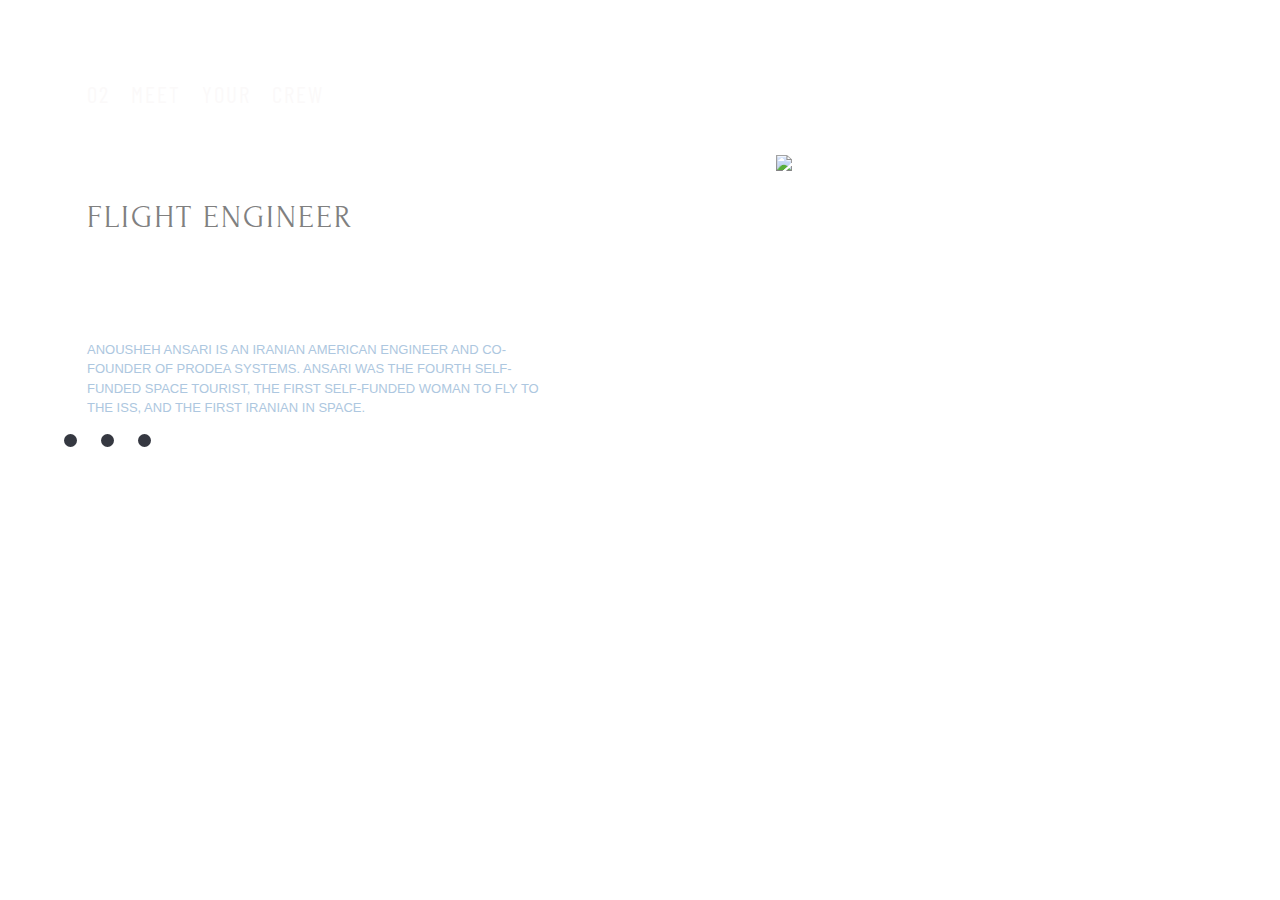
==== crew.html @ 99302e20 "Add files via upload" ====
<!DOCTYPE html>
<html>

<head>
    
    <link rel="stylesheet" href="https://stackpath.bootstrapcdn.com/bootstrap/4.5.2/css/bootstrap.min.css" integrity="sha384-JcKb8q3iqJ61gNV9KGb8thSsNjpSL0n8PARn9HuZOnIxN0hoP+VmmDGMN5t9UJ0Z" crossorigin="anonymous" />
    <script src="https://code.jquery.com/jquery-3.5.1.slim.min.js" integrity="sha384-DfXdz2htPH0lsSSs5nCTpuj/zy4C+OGpamoFVy38MVBnE+IbbVYUew+OrCXaRkfj" crossorigin="anonymous"></script>
    <script src="https://cdn.jsdelivr.net/npm/popper.js@1.16.1/dist/umd/popper.min.js" integrity="sha384-9/reFTGAW83EW2RDu2S0VKaIzap3H66lZH81PoYlFhbGU+6BZp6G7niu735Sk7lN" crossorigin="anonymous"></script>
    <script src="https://stackpath.bootstrapcdn.com/bootstrap/4.5.2/js/bootstrap.min.js" integrity="sha384-B4gt1jrGC7Jh4AgTPSdUtOBvfO8shuf57BaghqFfPlYxofvL8/KUEfYiJOMMV+rV" crossorigin="anonymous"></script>
    <script src="https://kit.fontawesome.com/b4bc2c9b2b.js" crossorigin="anonymous"></script>
    <meta name="viewport" content="width=device-width, initial-scale=1.0">
    <link rel="stylesheet" href="style.css" >
</head>

<body>
    <div class="crew ">
        <p class="para1" style="padding-left: 2%;">02 &nbsp; MEET &nbsp; YOUR &nbsp; CREW</p>
        <div class="row ml-md-2">
            <div class="col-md-6 order-md-0 order-1">                
                <p class="crewpara">Flight Engineer</p>
                <p class="crewhead">Anousheh Ansari</p>
                <p class="crewpara1">Anousheh Ansari is an Iranian American engineer and co-founder of Prodea Systems. Ansari was the fourth self-funded space tourist, the first self-funded woman to fly to the ISS, and the first Iranian in space.</p>
            </div>

               
            

            <div class="col-md-6">
                <img src="https://i.ibb.co/vHBMH2P/image-anousheh-ansari.png" class="crewimg" id="crewim" />
            </div>
        </div> 

        <div class="d-flex ">
            <button class="circles" id="c1" ></button><button class="circles ml-4" id="c2"></button><button class="circles ml-4" id="c3"></button><button class="circles ml-4" id="c4" style="background-color: white ;"></button>
        </div>
    </div>




    <script type="text/javascript" src="process2.js"></script>
</body>

</html>
---- style.css ----
@import url('https://fonts.googleapis.com/css2?family=Barlow+Condensed:wght@300&family=Lora:ital@1&display=swap');
@import url('https://fonts.googleapis.com/css2?family=EB+Garamond&display=swap');
@import url('https://fonts.googleapis.com/css2?family=Forum&display=swap');



a {
    color: white;
}

/*index*/

.background {
    
    background: url("https://i.ibb.co/JqGwLwZ/desktop.jpg");
    height: 100vh;
    background-size: cover;
    max-width: 1300px;
    margin: auto;
}



.logo{
    
   margin-top: 55px;
   padding-left: 50px;
}

.nav-options {
    backdrop-filter: blur(28px);
    height: 75px;
    justify-content: center;
    display: flex;
    margin-top: 45px;
    background: rgba(255, 255, 255, 0.05);
}

.hamburger {
    margin-top: 23%;
    margin-right: 10%;
}

.hamimg {
    background: transparent;
    border-color: transparent;
}

.para {
    padding-inline: 30px;
    color: white;
    font-size: 14px;
    top: 10px;
    letter-spacing: 3px;
    font-family: 'Barlow Condensed', sans-serif;
    background-color: transparent;
    border-width: 0;
    border-color: transparent;
    white-space: nowrap;
  
}



.para1 {
 font-family: 'Barlow Condensed', sans-serif;
 letter-spacing: 2px;
 text-transform: uppercase;
 font-size: 23px;
 color: rgba(250, 248, 248, 0.808);
 
 
}

.para2 {
    font-size: 13px;
    font-weight: lighter;
    color: rgba(250, 248, 248, 0.822);
}

.home {
    margin-top: 10%;
}

.head {
    font-size: 95px;
    font-family: 'Lora', serif ;
    color: white;
}

.explore {
    background-color: white;
    display: flex;
    flex-direction: column;
    text-align: center;
    justify-content: center;
    color: black;
    border-radius: 50%;
    font-size: 30px;
    height: 215px;
    width:240px;
    letter-spacing: 3px;
    font-family: 'EB Garamond', serif;
    margin-top: 70px;
}



/*destination*/

.destination {
    background: url("https://i.ibb.co/8rSSG0G/background-destination-desktop.jpg");
    height: 600px;
    background-size: cover;
}


.marsimg {
    height: 300px;
    
}

.buttons {
    margin-top: 20%;
}

.des {
    background-color: transparent;
    border-width: 0;    
    color: rgba(250, 248, 248, 0.822);
    padding-inline: 2%;
    font-family: 'Barlow Condensed', sans-serif;
    outline: none;
}

.time {
    
    color: white;
}

.des-para {
    font-family: 'Barlow Condensed', sans-serif;
    color: rgba(250, 248, 248, 0.822);
    font-size: 13px;
    
}

.des-time {
    font-family: 'Lora', serif ;
    color: antiquewhite;
    font-size: 19px;
}

/* crew */

.crew {
    background: url("https://i.ibb.co/NYsMW89/background-crew-desktop.jpg" );
    height: 100vh;
    background-size: cover;
    padding-top: 6%;
    padding-inline: 5%;
    text-transform: uppercase;
    overflow: hidden;
   
}

.crewimg {
    height: 435px;
    margin-left: 20%;
    margin-top: 5%;
}

.crewpara {
    color: gray;
    font-size: 32px;
    margin: auto;
    margin-top: 12%;
    font-family: 'Forum', cursive;
    letter-spacing: 2px;
}

.crewhead {
    color: white;
    font-size: 55px;
    letter-spacing: 2px;
    font-family: 'Forum', cursive;
    text-transform: uppercase;
}

.crewpara1 {
    color: #adc7e0;
    margin-top: 2.3%;
    padding-inline-end: 17%;
    font-size: 13px;
}

.circles {
    background-color: #353841;
    height: 13px;
    width: 13px;
    border-radius: 50px;
    border: none;
    
}



/* teCH */

.tech {
    background: url("https://i.ibb.co/5B6WcqY/background-technology-desktop.jpg" );
    height: 100vh;
    background-size: cover;
    overflow: hidden;      
}



.tech-cont {
    padding-top: 6%;
    padding-left: 4%;
}

.tech-head {
    margin-bottom: 6%;
    padding-left: 3%;
}

.techpara {
    color: white;
    font-size: 14px;
    top: 10px;
    letter-spacing: 3px;
    font-family: 'Barlow Condensed', sans-serif;
    font-weight: 600;
}

.techpara1 {
    padding-inline-end: 28%;
    margin-top: 0;
    text-transform: uppercase;
}

.btn-cont {
    padding-left: 3%;
}

.tech-btn {
    border-radius: 50px;
    height: 60px;
    width: 60px;
    color: white;
    border-color: white;
    border-width: 0.1px;
    font-family: 'Forum', cursive;
    font-size: 25px;
    background-color: transparent;
    

}

.tech-img {
    height: 400px;
    padding-left: 26%;
}






@media screen and (min-width:990px) {
    .para:hover, .des:hover {
        text-decoration: underline;
        text-underline-offset: 8px;
    }

    a:hover {
        color: white;
    }

    .hamburger {
        display: none;
        margin: 0;
    }
    
    .hamimg {
        display: none;
    }
}



@media screen and (max-width:576px) {
    .nav-options {
        display:none;
    }

    .background {
        background: url("https://i.ibb.co/0M9hv7P/background-home-mobile.jpg" );
        background-size: cover;
        height: 130vh;
    }

   .head {
        font-size: 80px;
        font-weight: 400;
        margin-bottom: 20px;
        letter-spacing: 5px;
        text-align: center;
    }

     
    .logo {
        margin-top: 36px;
        padding-left: 35px;
    }

    .explore {
        height: 168px;
        width: 170px;
        font-size: 24px;
    }

    .para2 {
        font-size: 16px;
        text-align: center;
    }
    
    .para1 {
        font-size: 20px;
        text-align: center;
    }

    .destination {
        background: url("https://i.ibb.co/vHXFFbW/background-destination-mobile.jpg" );
        height: 800px;
        background-size: cover;
    }

    .marsimg {
        height: 180px;
        margin-left: 85px;
    }

    .buttons {
        margin-top: 8%;
        text-align: center;
    }

    /* crew */

    .crew {
        background: url("https://i.ibb.co/hDR84pr/background-crew-mobile.jpg" );
        height: 120vh;
        background-size: cover;
       
        padding-inline: 0;
    }

    .crewimg {
        height: 220px;
        margin-left: 25%;
        margin-top: 5%;
    }

    .crewpara {
        text-align: center;
        font-size: 25px;
        margin-right: 13px;
    }
    
    .crewhead {
        font-size: 35px;
        text-align: center;
    }

    .crewpara1 {
        text-align: center;
        padding-inline: 10%;
        font-size: 12px;
        
    }

    .circles {
        margin-left: 30%;
    }






}
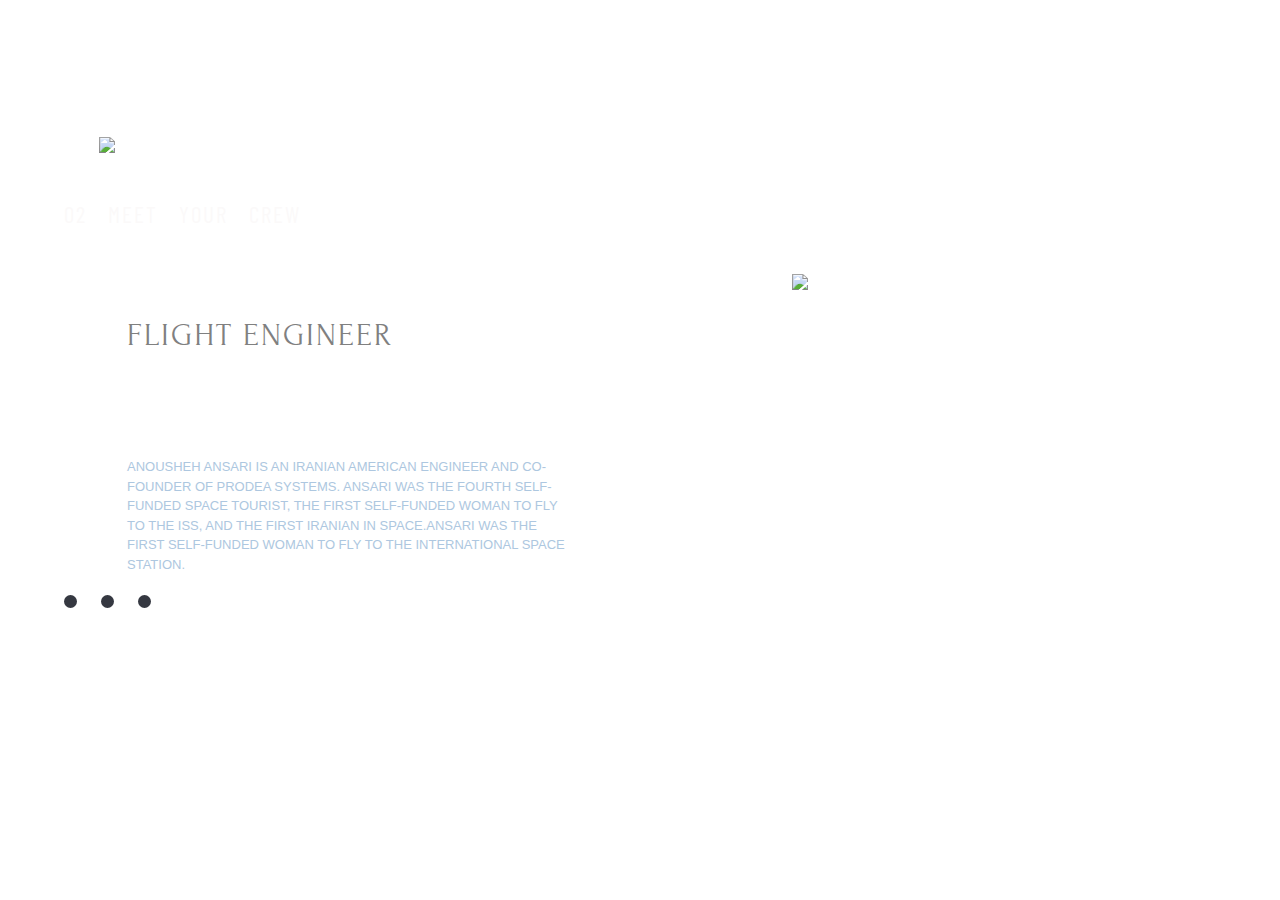
==== commit 30f1dba5: "Update crew.html" ====
--- a/crew.html
+++ b/crew.html
@@ -14,12 +14,45 @@
 
 <body>
     <div class="crew ">
-        <p class="para1" style="padding-left: 2%;">02 &nbsp; MEET &nbsp; YOUR &nbsp; CREW</p>
-        <div class="row ml-md-2">
+        <nav >
+            <div class=" row">
+                <div class="logo col-6 col-md-5">
+                    <img src="https://i.ibb.co/j5NrVMv/logo-svg.jpg"/>                
+                </div>        
+
+                <div class=" col-6 col-md-7">
+                    <div class="nav-options"> 
+                        <button class="para">
+                         <a href="index.html">   00&nbsp;&nbsp;HOME </a>
+                        </button> 
+
+                        <button class="para">
+                        <a href="destination.html">    01&nbsp;&nbsp;DESTNATION </a>
+                        </button>
+
+                        <button class="para">
+                        <a href="crew.html">    02&nbsp;&nbsp;CREW </a>                                
+                        </button>
+
+                        <button class="para">
+                        <a href="technology.html">    03&nbsp;&nbsp;TECHNOLOGY </a>
+                        </button>                            
+                    </div>
+
+                    <div class="hamburger">
+                        <div class=" d-flex justify-content-end">
+                            <button class="hamimg"><img src= "https://i.ibb.co/gdK8Zgh/icon-hamburger-svg.jpg" /></button>
+                        </div>
+                    </div>
+                </div>                    
+            </div>
+        </nav>        
+        <p class="para1 crew-para" >02 &nbsp; MEET &nbsp; YOUR &nbsp; CREW</p>
+        <div class="row ml-md-5">
             <div class="col-md-6 order-md-0 order-1">                
                 <p class="crewpara">Flight Engineer</p>
                 <p class="crewhead">Anousheh Ansari</p>
-                <p class="crewpara1">Anousheh Ansari is an Iranian American engineer and co-founder of Prodea Systems. Ansari was the fourth self-funded space tourist, the first self-funded woman to fly to the ISS, and the first Iranian in space.</p>
+                <p class="crewpara1">Anousheh Ansari is an Iranian American engineer and co-founder of Prodea Systems. Ansari was the fourth self-funded space tourist, the first self-funded woman to fly to the ISS, and the first Iranian in space.Ansari was the first self-funded woman to fly to the International Space Station.</p>
             </div>
 
                
@@ -30,7 +63,7 @@
             </div>
         </div> 
 
-        <div class="d-flex ">
+        <div class="crew-btn ">
             <button class="circles" id="c1" ></button><button class="circles ml-4" id="c2"></button><button class="circles ml-4" id="c3"></button><button class="circles ml-4" id="c4" style="background-color: white ;"></button>
         </div>
     </div>
@@ -41,4 +74,4 @@
     <script type="text/javascript" src="process2.js"></script>
 </body>
 
-</html>+</html>
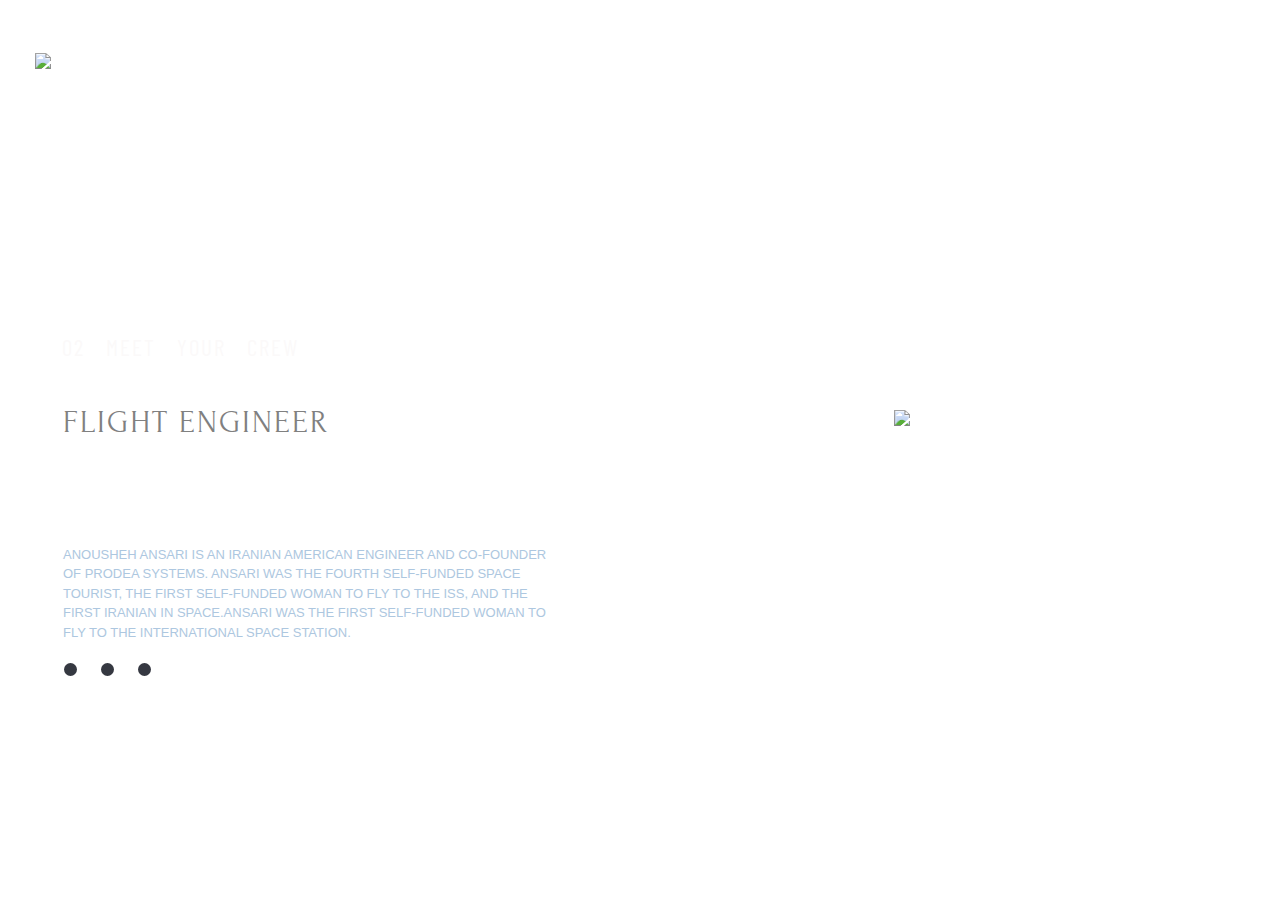
==== commit 1fcac8f5: "Add files via upload" ====
--- a/crew.html
+++ b/crew.html
@@ -14,58 +14,59 @@
 
 <body>
     <div class="crew ">
-        <nav >
+        <div class="navb position-fixed w-100">
             <div class=" row">
                 <div class="logo col-6 col-md-5">
-                    <img src="https://i.ibb.co/j5NrVMv/logo-svg.jpg"/>                
-                </div>        
+                    <img src="https://i.ibb.co/j5NrVMv/logo-svg.jpg" class="logoimg"/>                
+                </div> 
+                <div class="hamburger">
+                    <button class="hamimg"><img src= "https://i.ibb.co/gdK8Zgh/icon-hamburger-svg.jpg" /></button>
+                </div>
+                <div class=" col-md-7">
+                    
+                    <div class="nav-options "> 
+                        <div class="nav-child">
+                            <button class="para">
+                            <a href="index.html">   00&nbsp;&nbsp;HOME </a>
+                            </button> 
 
-                <div class=" col-6 col-md-7">
-                    <div class="nav-options"> 
-                        <button class="para">
-                         <a href="index.html">   00&nbsp;&nbsp;HOME </a>
-                        </button> 
+                            <button class="para">
+                            <a href="destination.html">    01&nbsp;&nbsp;DESTNATION </a>
+                            </button>
 
-                        <button class="para">
-                        <a href="destination.html">    01&nbsp;&nbsp;DESTNATION </a>
-                        </button>
+                            <button class="para">
+                            <a href="crew.html">    02&nbsp;&nbsp;CREW </a>                                
+                            </button>
 
-                        <button class="para">
-                        <a href="crew.html">    02&nbsp;&nbsp;CREW </a>                                
-                        </button>
-
-                        <button class="para">
-                        <a href="technology.html">    03&nbsp;&nbsp;TECHNOLOGY </a>
-                        </button>                            
-                    </div>
-
-                    <div class="hamburger">
-                        <div class=" d-flex justify-content-end">
-                            <button class="hamimg"><img src= "https://i.ibb.co/gdK8Zgh/icon-hamburger-svg.jpg" /></button>
-                        </div>
+                            <button class="para">
+                            <a href="technology.html">    03&nbsp;&nbsp;TECHNOLOGY </a>
+                            </button> 
+                        </div>                           
                     </div>
                 </div>                    
             </div>
-        </nav>        
-        <p class="para1 crew-para" >02 &nbsp; MEET &nbsp; YOUR &nbsp; CREW</p>
-        <div class="row ml-md-5">
-            <div class="col-md-6 order-md-0 order-1">                
-                <p class="crewpara">Flight Engineer</p>
-                <p class="crewhead">Anousheh Ansari</p>
-                <p class="crewpara1">Anousheh Ansari is an Iranian American engineer and co-founder of Prodea Systems. Ansari was the fourth self-funded space tourist, the first self-funded woman to fly to the ISS, and the first Iranian in space.Ansari was the first self-funded woman to fly to the International Space Station.</p>
+        </div>  
+        <div class="h-100 d-md-flex flex-md-column justify-content-md-center">
+            <p class="para1 crew-para mt-md-5" >02 &nbsp; MEET &nbsp; YOUR &nbsp; CREW</p>
+            <div class="row ml-md-5">
+                <div class="col-md-6 order-md-0 order-1">                
+                    <p class="crewpara">Flight Engineer</p>
+                    <p class="crewhead">Anousheh Ansari</p>
+                    <p class="crewpara1">Anousheh Ansari is an Iranian American engineer and co-founder of Prodea Systems. Ansari was the fourth self-funded space tourist, the first self-funded woman to fly to the ISS, and the first Iranian in space.Ansari was the first self-funded woman to fly to the International Space Station.</p>
+                </div>
+
+                
+                
+
+                <div class="col-md-6">
+                    <img src="https://i.ibb.co/vHBMH2P/image-anousheh-ansari.png" class="crewimg" id="crewim" />
+                </div>
+            </div> 
+
+            <div class="crew-btn ">
+                <button class="circles" id="c1" ></button><button class="circles ml-4" id="c2"></button><button class="circles ml-4" id="c3"></button><button class="circles ml-4" id="c4" style="background-color: white ;"></button>
             </div>
-
-               
-            
-
-            <div class="col-md-6">
-                <img src="https://i.ibb.co/vHBMH2P/image-anousheh-ansari.png" class="crewimg" id="crewim" />
-            </div>
-        </div> 
-
-        <div class="crew-btn ">
-            <button class="circles" id="c1" ></button><button class="circles ml-4" id="c2"></button><button class="circles ml-4" id="c3"></button><button class="circles ml-4" id="c4" style="background-color: white ;"></button>
-        </div>
+        </div>    
     </div>
 
 
@@ -74,4 +75,4 @@
     <script type="text/javascript" src="process2.js"></script>
 </body>
 
-</html>
+</html>--- a/style.css
+++ b/style.css
@@ -15,30 +15,33 @@
     background: url("https://i.ibb.co/JqGwLwZ/desktop.jpg");
     height: 100vh;
     background-size: cover;
-    max-width: 1300px;
-    margin: auto;
+    overflow: hidden;
+
 }
 
 
 
 .logo{
     
-   margin-top: 55px;
+   margin-top: 48px;
    padding-left: 50px;
 }
+
+
 
 .nav-options {
     backdrop-filter: blur(28px);
-    height: 75px;
+    height: 70px;
     justify-content: center;
     display: flex;
-    margin-top: 45px;
+    margin-top: 36px;
     background: rgba(255, 255, 255, 0.05);
 }
 
 .hamburger {
-    margin-top: 23%;
-    margin-right: 10%;
+    position: absolute;
+    top: 20px;
+    right: 25px;
 }
 
 .hamimg {
@@ -54,9 +57,9 @@
     letter-spacing: 3px;
     font-family: 'Barlow Condensed', sans-serif;
     background-color: transparent;
-    border-width: 0;
-    border-color: transparent;
+    border: none;
     white-space: nowrap;
+    
   
 }
 
@@ -78,9 +81,7 @@
     color: rgba(250, 248, 248, 0.822);
 }
 
-.home {
-    margin-top: 10%;
-}
+
 
 .head {
     font-size: 95px;
@@ -110,18 +111,27 @@
 
 .destination {
     background: url("https://i.ibb.co/8rSSG0G/background-destination-desktop.jpg");
-    height: 600px;
+    height: 100vh;
     background-size: cover;
+    overflow: hidden;
 }
 
 
 .marsimg {
     height: 300px;
-    
+    margin-top: 7%;
+    margin-left: 5%;
+    
+}
+
+.despara {
+    padding-left: 10%;
+    margin-top: 2%;
+    margin-bottom: 0;
 }
 
 .buttons {
-    margin-top: 20%;
+    margin-top: 4%;
 }
 
 .des {
@@ -130,7 +140,7 @@
     color: rgba(250, 248, 248, 0.822);
     padding-inline: 2%;
     font-family: 'Barlow Condensed', sans-serif;
-    outline: none;
+    outline: none;    
 }
 
 .time {
@@ -157,16 +167,15 @@
     background: url("https://i.ibb.co/NYsMW89/background-crew-desktop.jpg" );
     height: 100vh;
     background-size: cover;
-    padding-top: 6%;
-    padding-inline: 5%;
     text-transform: uppercase;
     overflow: hidden;
+    
    
 }
 
 .crewimg {
-    height: 435px;
-    margin-left: 20%;
+    height: 350px;
+    margin-left: 35%;
     margin-top: 5%;
 }
 
@@ -174,9 +183,14 @@
     color: gray;
     font-size: 32px;
     margin: auto;
-    margin-top: 12%;
+    margin-top: 3%;
     font-family: 'Forum', cursive;
     letter-spacing: 2px;
+}
+
+.crew-para {
+    padding-top: 5%;
+    padding-left: 62px;
 }
 
 .crewhead {
@@ -189,7 +203,7 @@
 
 .crewpara1 {
     color: #adc7e0;
-    margin-top: 2.3%;
+    margin-top: 2%;
     padding-inline-end: 17%;
     font-size: 13px;
 }
@@ -200,6 +214,7 @@
     width: 13px;
     border-radius: 50px;
     border: none;
+    margin-left: 5%;
     
 }
 
@@ -217,19 +232,18 @@
 
 
 .tech-cont {
-    padding-top: 6%;
+    padding-top: 3%;
     padding-left: 4%;
 }
 
 .tech-head {
-    margin-bottom: 6%;
+    margin-bottom: 4%;
     padding-left: 3%;
 }
 
 .techpara {
     color: white;
     font-size: 14px;
-    top: 10px;
     letter-spacing: 3px;
     font-family: 'Barlow Condensed', sans-serif;
     font-weight: 600;
@@ -243,6 +257,7 @@
 
 .btn-cont {
     padding-left: 3%;
+    column-gap: 50px;
 }
 
 .tech-btn {
@@ -260,7 +275,7 @@
 }
 
 .tech-img {
-    height: 400px;
+    height: 350px;
     padding-left: 26%;
 }
 
@@ -284,22 +299,70 @@
         margin: 0;
     }
     
+    .home {
+        display: flex;
+        align-items: center;
+        height: 100%;
+    }
+
+    .nav-child {
+    
+        display: flex;
+        align-items: center;
+        
+    
+    }
+
     .hamimg {
         display: none;
     }
+
+    /*tech*/
+
+    #tech-img2 {
+        display: none;
+    }
 }
 
 
 
 @media screen and (max-width:576px) {
+
+
+    .home {
+        margin-top: 90px;
+    }
+
+    .navb {
+        backdrop-filter: blur(28px);
+        z-index: 1;
+    }
+
+
     .nav-options {
         display:none;
+        flex-direction: column;
+        align-items: center;
+        height: 180px;
+        left: 0;
+        right: 0;
+        z-index: 1;
+        margin: 0;
+    }
+
+    .button {
+        display: flex;
+    }
+
+    .para {
+        margin: 8px;
+        display: block;
     }
 
     .background {
         background: url("https://i.ibb.co/0M9hv7P/background-home-mobile.jpg" );
         background-size: cover;
-        height: 130vh;
+        height: 120vh;
     }
 
    .head {
@@ -310,16 +373,21 @@
         text-align: center;
     }
 
+    .logoimg {
+        height: 40px;
+    }
      
     .logo {
-        margin-top: 36px;
-        padding-left: 35px;
+        margin-top: 20px;
+        padding-left: 40px;
+        
     }
 
     .explore {
         height: 168px;
         width: 170px;
         font-size: 24px;
+        margin-top: 55px;
     }
 
     .para2 {
@@ -332,15 +400,23 @@
         text-align: center;
     }
 
+    /*destination*/
+
+
     .destination {
         background: url("https://i.ibb.co/vHXFFbW/background-destination-mobile.jpg" );
-        height: 800px;
+        height: 140vh;
         background-size: cover;
+    }
+
+    .despara {
+        padding-left: 0;
+        margin-top: 68px;        
     }
 
     .marsimg {
         height: 180px;
-        margin-left: 85px;
+        margin-left: 85px;        
     }
 
     .buttons {
@@ -361,18 +437,28 @@
     .crewimg {
         height: 220px;
         margin-left: 25%;
+        margin-top: 0;
+    }
+
+    .crewpara {
+        text-align: center;
+        font-size: 25px;
         margin-top: 5%;
-    }
-
-    .crewpara {
-        text-align: center;
-        font-size: 25px;
-        margin-right: 13px;
+        
+    }
+
+    .crew-para {
+        padding-left: 0;
     }
     
     .crewhead {
         font-size: 35px;
         text-align: center;
+    }
+
+    .crew-btn {
+        display: flex;
+        justify-content: center;
     }
 
     .crewpara1 {
@@ -382,14 +468,47 @@
         
     }
 
-    .circles {
-        margin-left: 30%;
-    }
-
-
-
-
-
-
-}
-
+
+
+    /* technology */
+
+    .tech {
+        background: url("https://i.ibb.co/dr0Th8B/background-technology-mobile.jpg" );
+        background-size: cover;
+        height: 120vh;
+    }
+
+    .tech-cont {
+        padding-left: 0;
+    }
+
+
+    .tech-img {
+        height: 200px;
+        margin-top: 5px;
+        padding-left: 0;
+    }
+    
+    #tech-img1 {
+        display: none;
+    }
+
+    .tech-btn {
+        height: 45px;
+        width: 45px;
+        font-size: 20px;
+    }
+
+    .techpara {
+        text-align: center;
+        margin-top: 15px;
+    }
+
+    .btn-cont {
+        justify-content: center;
+        column-gap: 50px;
+        margin-top: 25px;
+    }
+
+}
+
